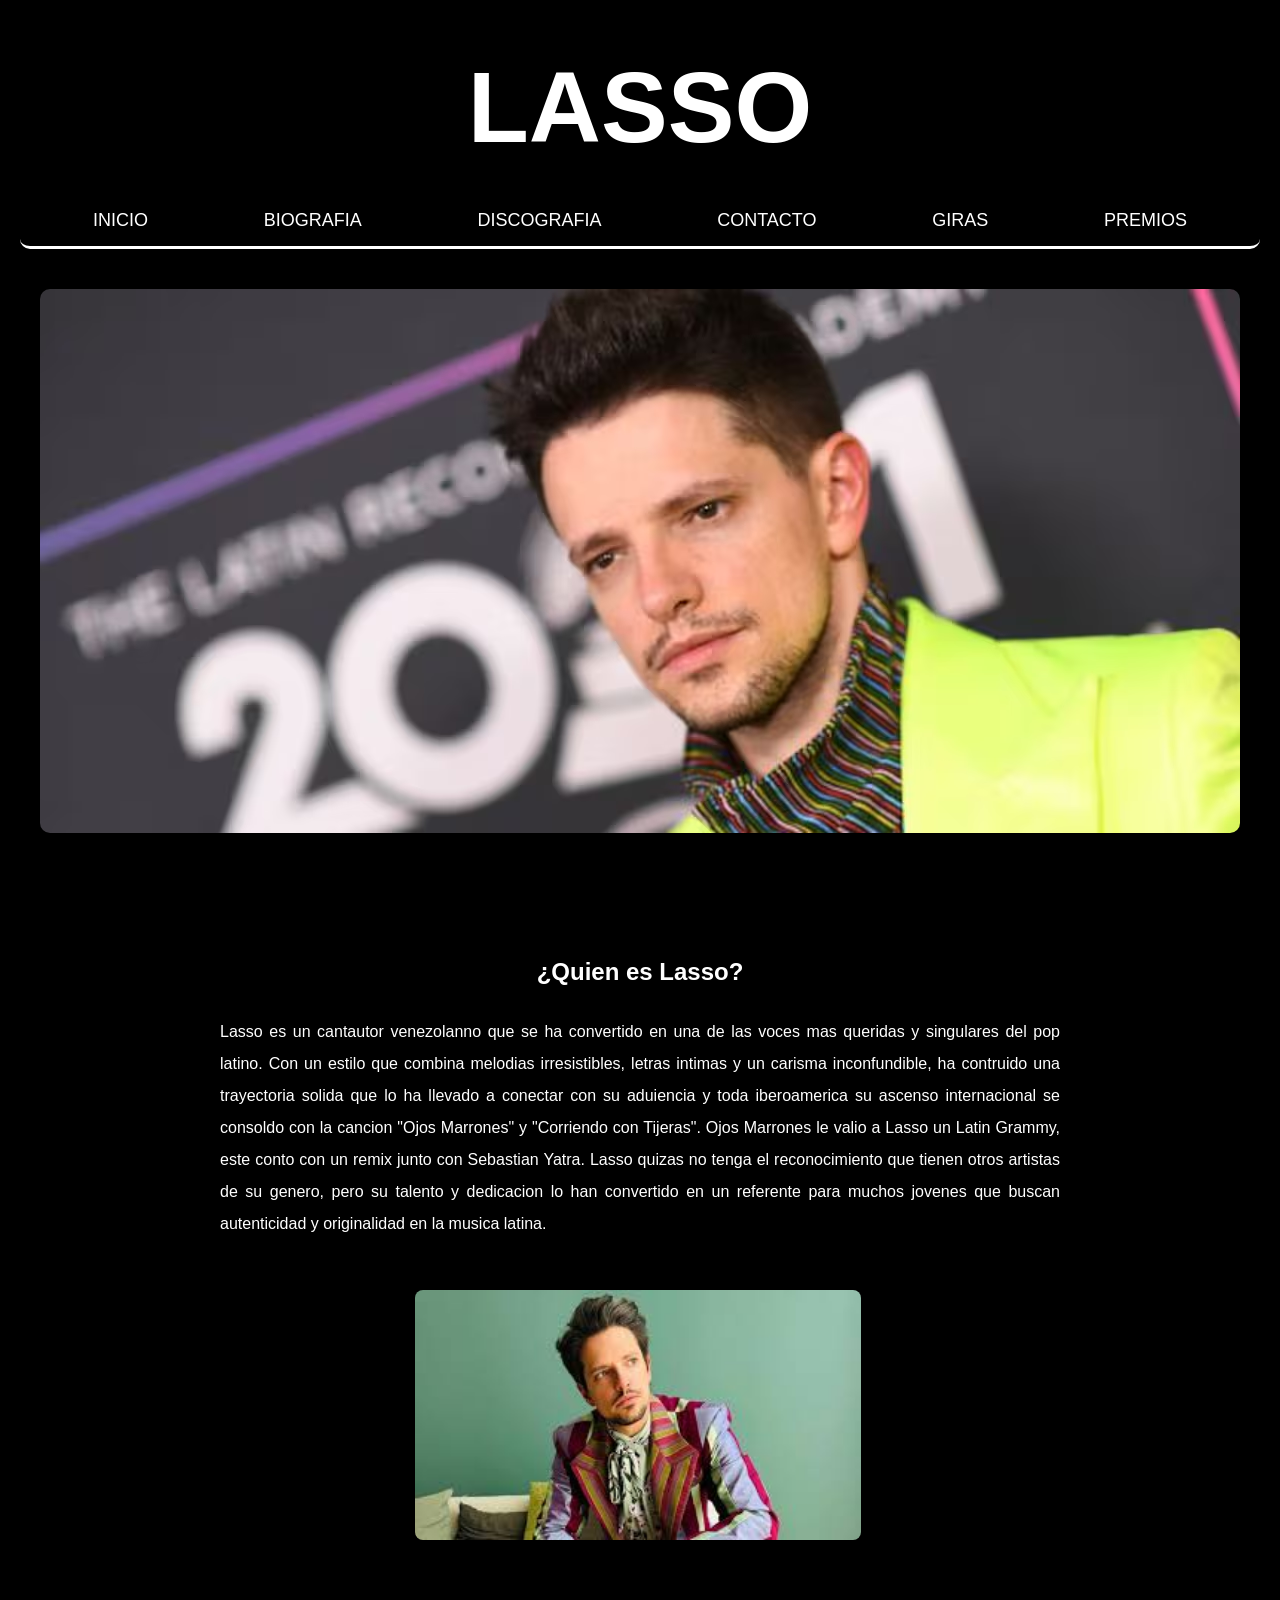
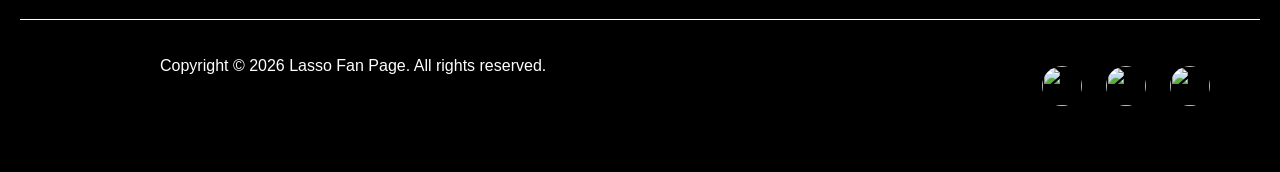
==== Index.html @ 793cf857 "Bibliografía y primer guardado oficial" ====
<!DOCTYPE html>
<html lang="en">
<head>
    <meta charset="UTF-8">
    <meta name="viewport" content="width=device-width, initial-scale=1.0">
    <link rel="stylesheet" href="css/style.css">
    <title>Lasso fan page</title>
</head>
<body>
    <header>
        <h1>LASSO</h1>
    </header>
    <nav>
        <div class="barra">
            <a class="nav-link" href="index.html">INICIO</a>
            <a class="nav-link" href="otraspaginas/biografia.html">BIOGRAFIA</a>
            <a class="nav-link" href="otraspaginas/discografia.html">DISCOGRAFIA</a>
            <a class="nav-link" href="otraspaginas/contacto.html">CONTACTO</a>
            <a class="nav-link" href="otraspaginas/giras.html">GIRAS</a>
            <a class="nav-link" href="otraspaginas/premios.html">PREMIOS</a>
        </div>
    </nav>

    <img class="imagenesdeinicio" src="img/lassoimg2.jpg" alt="">

    <section class="contexto">
        <h2 class="subtitulo">¿Quien es Lasso?</h2>
        <p class="parrafo">Lasso es un cantautor venezolanno que se ha convertido en una de las voces mas queridas y singulares del pop latino.
        Con un estilo que combina melodias irresistibles, letras intimas y un carisma inconfundible, ha contruido una trayectoria solida que lo ha llevado a conectar con su aduiencia y toda iberoamerica
        su ascenso internacional se consoldo con la cancion "Ojos Marrones" y "Corriendo con Tijeras". Ojos Marrones le valio a Lasso un Latin Grammy, este conto con un remix junto con Sebastian Yatra.
        Lasso quizas no tenga el reconocimiento que tienen otros artistas de su genero, pero su talento y dedicacion lo han convertido en un referente para muchos jovenes que buscan autenticidad y originalidad en la musica latina.</p>
    
        <section class="imagenescolage">
            <img class="imagenes" src="img/lassoimg1.jpg" alt="">
            <img class="imagenes" src="https://w2a-noticierovenevision-net.s3.amazonaws.com/public/media/images/lasso-4.jpg" alt="">
            <img class="imagenes" src="img/lassoimg3.jpg" alt="">
            <img class="imagenes" src="https://encrypted-tbn0.gstatic.com/images?q=tbn:ANd9GcQijRv-OrizvnVr5ItXP_B96JzOYGBf3-mFdA&s" alt="">
            <img class="imagenes" src="https://encrypted-tbn0.gstatic.com/images?q=tbn:ANd9GcT0rWXGEKEzBlY7wKbcuauyYgHuwR6L22W1QA&s" alt="">
            <img class="imagenes" src="https://encrypted-tbn0.gstatic.com/images?q=tbn:ANd9GcSpU9dHMucMgeIFPkU6m8JoFnwBnZ4uA3m6RQ&s" alt="">

        </section>
    </section>

    <footer>
        <p class="footer">Copyright © 2026 Lasso Fan Page. All rights reserved.</p>
        <div class="redes">
            <img src="https://play-lh.googleusercontent.com/Gqxk4T0uZsDwFp07DE-508hkyvcNmgFuRwPiwTEfF7D7OzGv1FdHDzEyMxNsSBZLOJlGpe3ULvVM2RgrRAlBqA" alt="">
            <img src="https://img.magnific.com/vector-premium/nuevo-logotipo-twitter-x-2023-descarga-vector-logotipo-twitter-x_691560-10806.jpg?semt=ais_hybrid&w=740&q=80" alt="">
            <img src="https://img.magnific.com/free-vector/instagram-logo_1199-122.jpg?semt=ais_hybrid&w=740&q=80" alt="">
        </div>
    </footer>

</body>
</html>
<!-- recordar usar el comando "git add ." para agregar los archivos al staging area antes de hacer un commit. -->
---- css/style.css ----
body{
    background-color: black;
    margin: 0;
    padding: 20px;
}

h1{
    text-align: center;
    color: white;
    font-family: 'castellar', sans-serif;
    margin: 30px 0;
    font-size: 100px
}

.imagenesdeinicio{
    display: block;
    border-radius: 10px;
    margin: 40px auto;
    max-width: 100%;
}

.nav-link{
    color: white;
    text-decoration: none;
    font-family: 'castellar', sans-serif;
    font-size: 18px;
}

nav{
    background-color: black;
    border-radius: 0 0 10px 10px;
    padding: 10px;
    margin-bottom: 20px;
    border-bottom: white 3px solid;
    position: sticky;
    top: 0px;
    z-index: 1000;
}

.barra{
    display: flex;
    flex-direction: row;
    justify-content: Space-around;
    height: 100%;
    margin: 5px;
}

.contexto{
    display: flex;
    flex-direction: column;
    align-items: center;
    color: white;
    font-family: 'Arial', sans-serif;
    margin: 75px 100px;
}

p{
    color: white;
    font-family: 'Arial', sans-serif;
    text-align: justify;
    line-height: 2.0;
    margin: 10px 100px 50px 100px;
}

.imagenescollage{
  display: flex;
  flex-direction: row;
  gap: 15px;
  justify-content: center;
  flex-wrap: wrap;
  padding: 20px;
  width: 100%;
  box-sizing: border-box;
}

footer{
    display: flex;
  justify-content: space-between;
  align-items: center;
  padding: 20px 40px;
  color: white;
  background-color: #000;
  border-top: 1px solid #fff;
}

.redes img{
    width: 40px;
    height: 40px;
    margin: 10px;
    border-radius: 50%;
}

.imagenes{
    flex-grow: 1;
    flex-basis: 300px;
    height: 250px;
    object-fit: cover;
    border-radius: 8px;
}

h2{
    color: white;
    font-family: 'castellar', sans-serif;
    text-align: center;
    margin: 50px 0 20px 0;
}
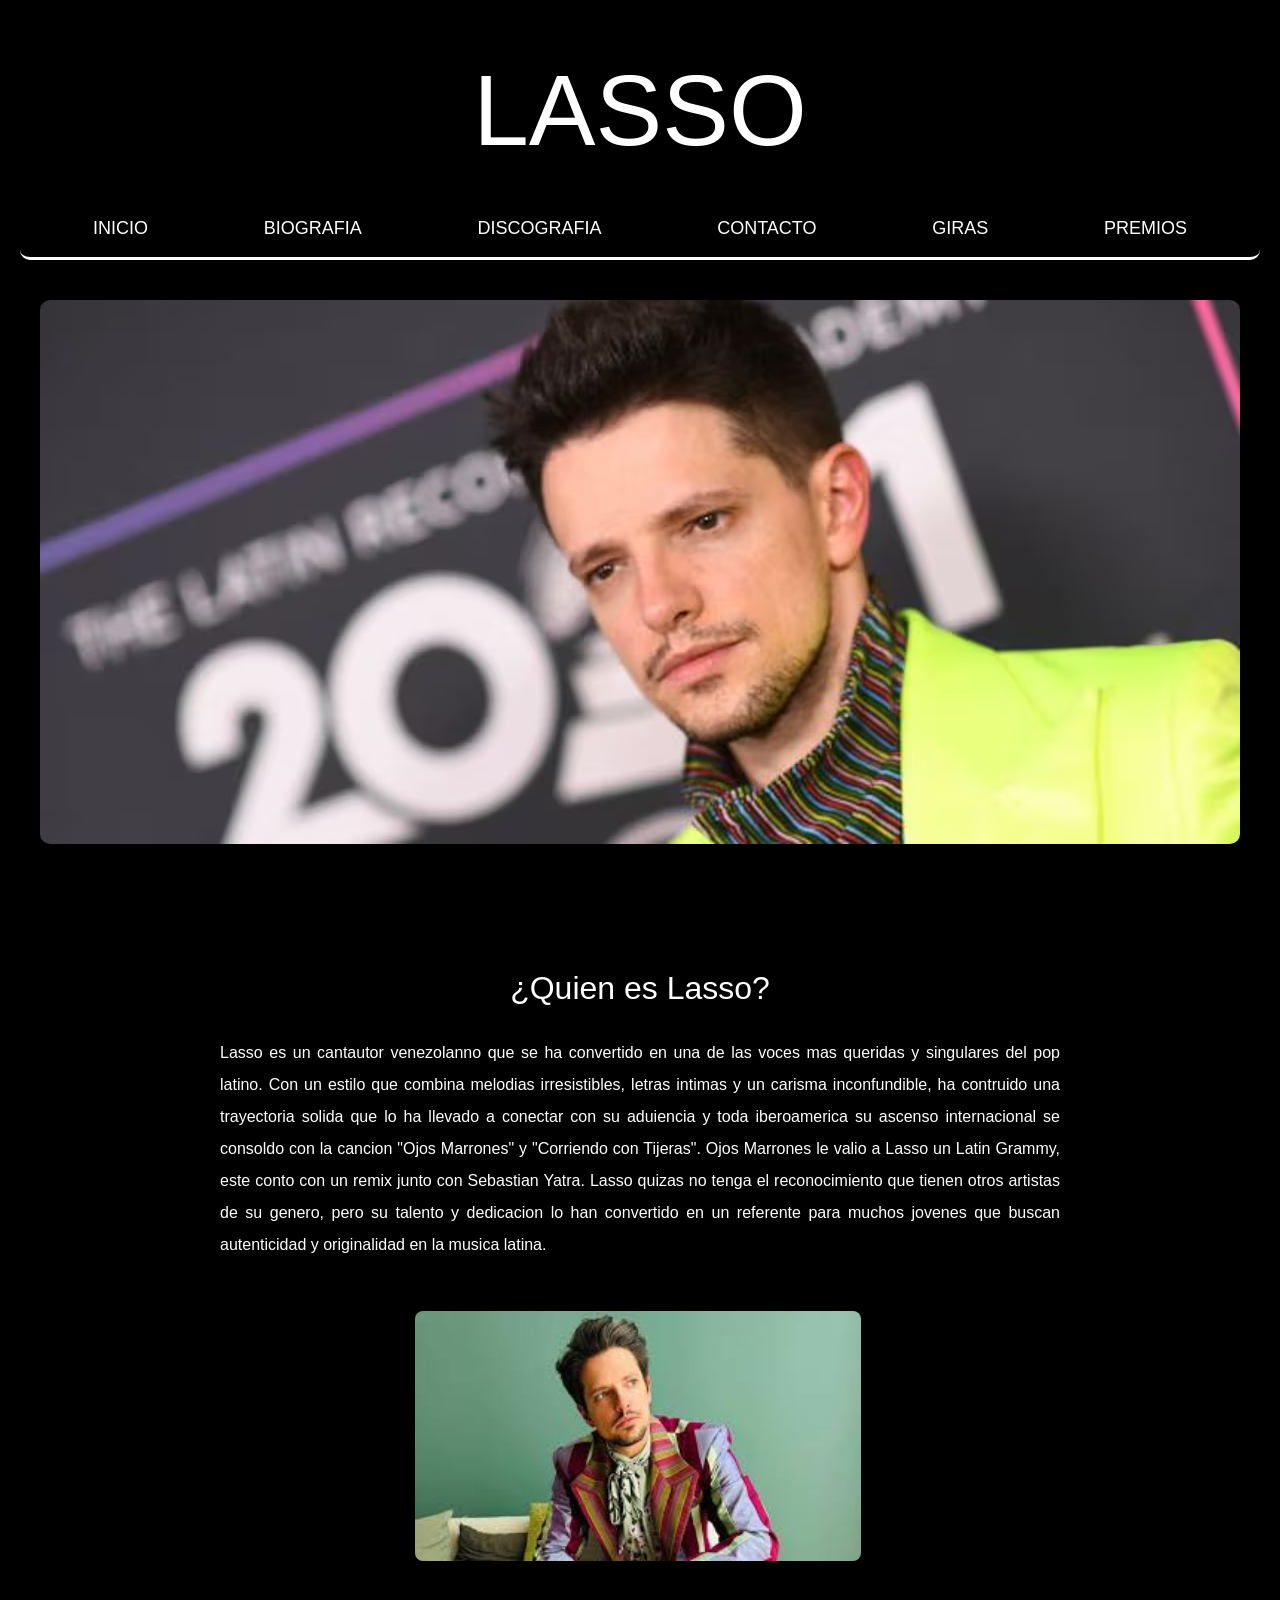
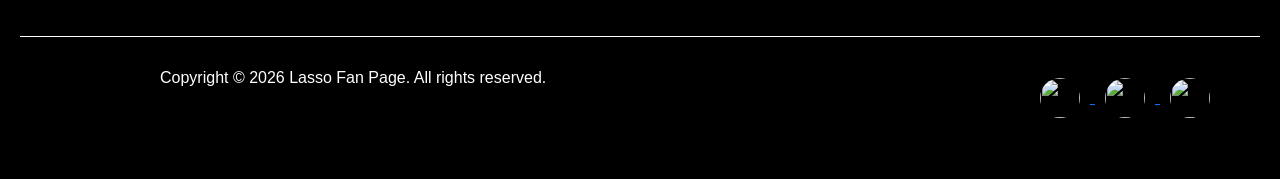
==== commit bc48b448: "Colocamos boostrap" ====
--- a/Index.html
+++ b/Index.html
@@ -3,6 +3,7 @@
 <head>
     <meta charset="UTF-8">
     <meta name="viewport" content="width=device-width, initial-scale=1.0">
+    <link href="https://cdn.jsdelivr.net/npm/bootstrap@5.3.8/dist/css/bootstrap.min.css" rel="stylesheet" integrity="sha384-sRIl4kxILFvY47J16cr9ZwB07vP4J8+LH7qKQnuqkuIAvNWLzeN8tE5YBujZqJLB" crossorigin="anonymous">
     <link rel="stylesheet" href="css/style.css">
     <title>Lasso fan page</title>
 </head>
@@ -42,14 +43,19 @@
     </section>
 
     <footer>
-        <p class="footer">Copyright © 2026 Lasso Fan Page. All rights reserved.</p>
+        <p>Copyright © 2026 Lasso Fan Page. All rights reserved.</p>
         <div class="redes">
+            <a href="https://wa.me/5491123456789" target="_blank">
             <img src="https://play-lh.googleusercontent.com/Gqxk4T0uZsDwFp07DE-508hkyvcNmgFuRwPiwTEfF7D7OzGv1FdHDzEyMxNsSBZLOJlGpe3ULvVM2RgrRAlBqA" alt="">
-            <img src="https://img.magnific.com/vector-premium/nuevo-logotipo-twitter-x-2023-descarga-vector-logotipo-twitter-x_691560-10806.jpg?semt=ais_hybrid&w=740&q=80" alt="">
-            <img src="https://img.magnific.com/free-vector/instagram-logo_1199-122.jpg?semt=ais_hybrid&w=740&q=80" alt="">
+            </a>
+             <a href="https://x.com/lassomusica" target="_blank">
+             <img src="https://img.magnific.com/vector-premium/nuevo-logotipo-twitter-x-2023-descarga-vector-logotipo-twitter-x_691560-10806.jpg?semt=ais_hybrid&w=740&q=80" alt="">
+             </a>
+             <a href="https://www.instagram.com/lassomusica/" target="_blank">
+             <img src="https://img.magnific.com/free-vector/instagram-logo_1199-122.jpg?semt=ais_hybrid&w=740&q=80" alt="">
+             </a>
         </div>
     </footer>
-
 </body>
 </html>
 <!-- recordar usar el comando "git add ." para agregar los archivos al staging area antes de hacer un commit. -->
--- a/css/style.css
+++ b/css/style.css
@@ -77,7 +77,7 @@
     display: flex;
   justify-content: space-between;
   align-items: center;
-  padding: 20px 40px;
+  padding: 15px 40px;
   color: white;
   background-color: #000;
   border-top: 1px solid #fff;
@@ -103,4 +103,26 @@
     font-family: 'castellar', sans-serif;
     text-align: center;
     margin: 50px 0 20px 0;
+}
+
+.contacto {
+  display: flex;
+  flex-direction: column;
+  justify-content:left;
+  flex-wrap: wrap;
+  gap: 15px;
+}
+
+.contacto-info{
+    display: flex;
+    flex-direction: row;
+    align-items: center;
+    gap: 5px;
+}
+
+.contacto img{
+    height: 150px;
+    width: 200px;
+    object-fit: cover;
+    border-radius: 20px;
 }
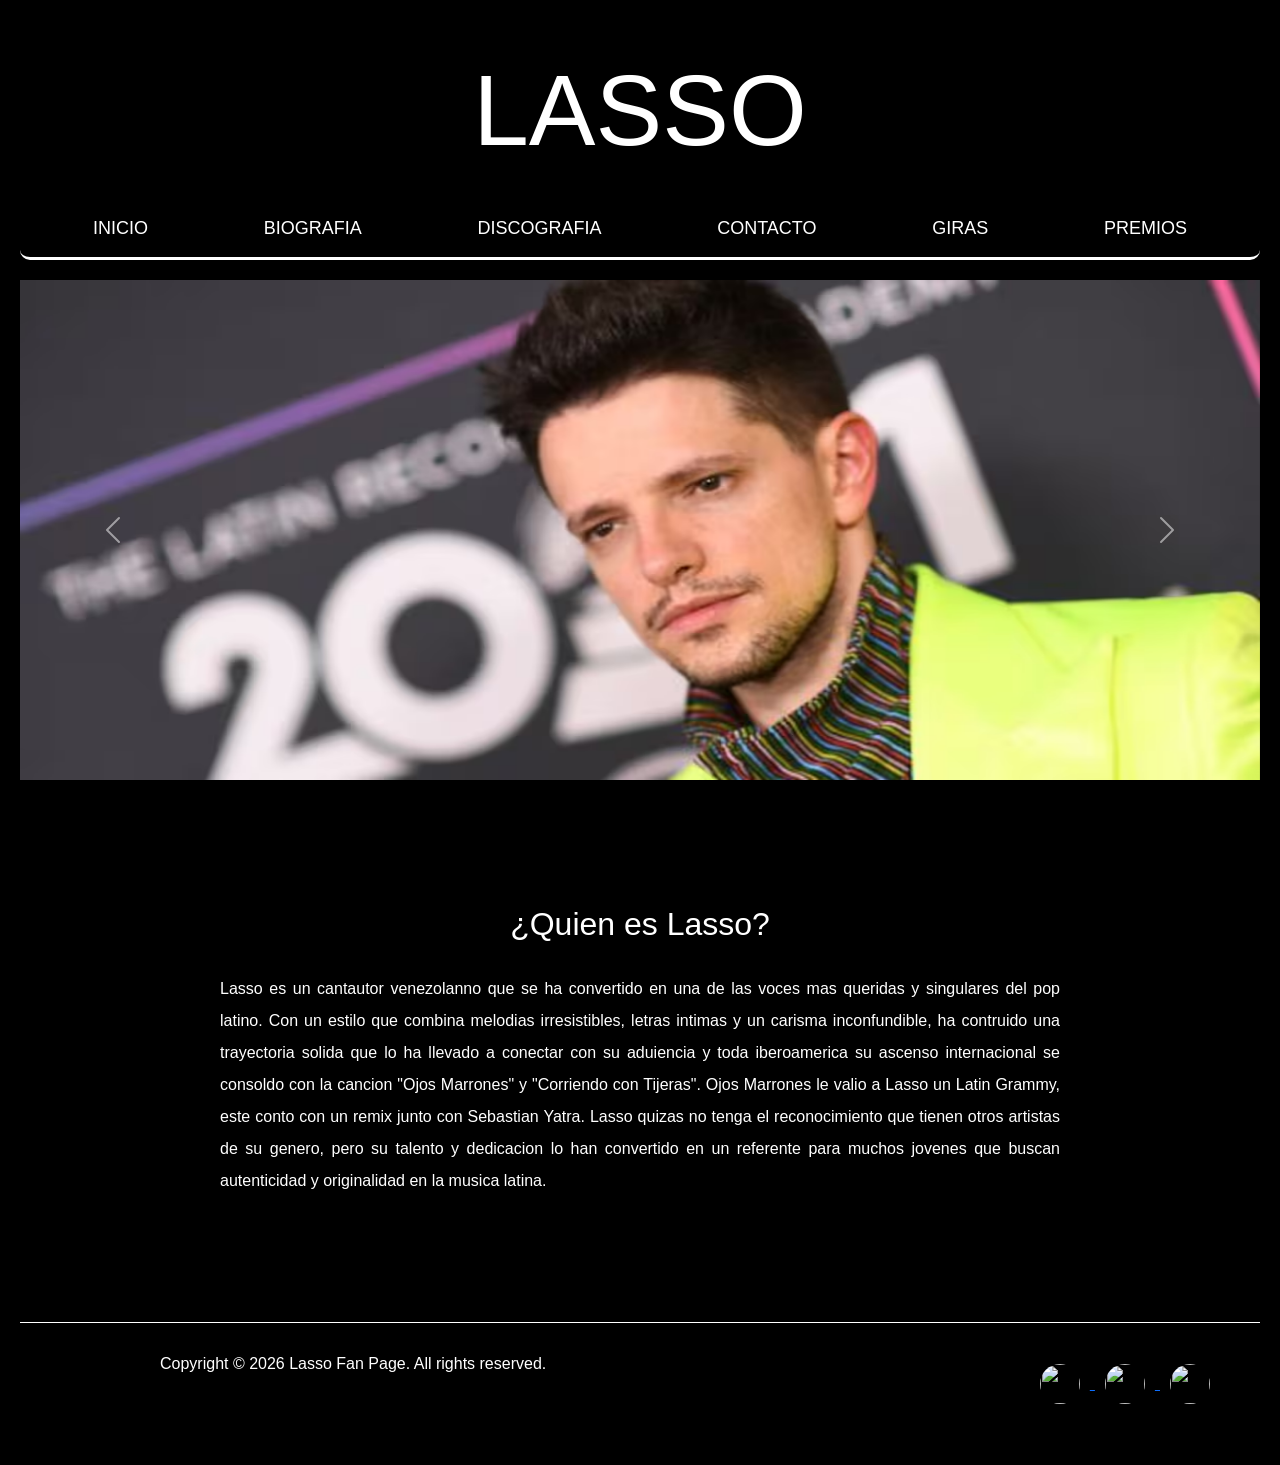
==== commit 69883ab2: "Queda embellecer" ====
--- a/Index.html
+++ b/Index.html
@@ -22,7 +22,29 @@
         </div>
     </nav>
 
-    <img class="imagenesdeinicio" src="img/lassoimg2.jpg" alt="">
+    <div id="carouselExample" class="carousel slide">
+        <div class="carousel-inner">
+            <div class="carousel-item active">
+                <img src="img/lassoimg2.jpg" class="d-block w-100" alt="...">
+            </div>
+            <div class="carousel-item">
+                <img src="https://akamai.sscdn.co/tb/letras-blog/wp-content/uploads/2024/11/9b4cdf7-lasso-edited.jpg" class="d-block w-100" alt="...">
+            </div>
+            <div class="carousel-item">
+                <img src="https://los40.com/resizer/v2/P5FL62BKK5HMBEDXEQUSNFI7VY.jpg?auth=c289ae34b45474b16a327e85e1d7855d330c2dce9430e865c1d164fcfdfad56e&quality=70&width=1200&height=544&focal=4582,1538" class="d-block w-100" alt="...">
+            </div>
+            <div class="carousel-item">
+                <img src="https://w2a-noticierovenevision-net.s3.amazonaws.com/public/media/images/lasso-4.jpg" class="d-block w-100" alt="...">
+        </div>
+        <button class="carousel-control-prev" type="button" data-bs-target="#carouselExample" data-bs-slide="prev">
+            <span class="carousel-control-prev-icon" aria-hidden="true"></span>
+            <span class="visually-hidden">Anterior</span>
+        </button>
+        <button class="carousel-control-next" type="button" data-bs-target="#carouselExample" data-bs-slide="next">
+            <span class="carousel-control-next-icon" aria-hidden="true"></span>
+            <span class="visually-hidden">Siguiente</span>
+        </button>
+    </div>
 
     <section class="contexto">
         <h2 class="subtitulo">¿Quien es Lasso?</h2>
@@ -30,16 +52,6 @@
         Con un estilo que combina melodias irresistibles, letras intimas y un carisma inconfundible, ha contruido una trayectoria solida que lo ha llevado a conectar con su aduiencia y toda iberoamerica
         su ascenso internacional se consoldo con la cancion "Ojos Marrones" y "Corriendo con Tijeras". Ojos Marrones le valio a Lasso un Latin Grammy, este conto con un remix junto con Sebastian Yatra.
         Lasso quizas no tenga el reconocimiento que tienen otros artistas de su genero, pero su talento y dedicacion lo han convertido en un referente para muchos jovenes que buscan autenticidad y originalidad en la musica latina.</p>
-    
-        <section class="imagenescolage">
-            <img class="imagenes" src="img/lassoimg1.jpg" alt="">
-            <img class="imagenes" src="https://w2a-noticierovenevision-net.s3.amazonaws.com/public/media/images/lasso-4.jpg" alt="">
-            <img class="imagenes" src="img/lassoimg3.jpg" alt="">
-            <img class="imagenes" src="https://encrypted-tbn0.gstatic.com/images?q=tbn:ANd9GcQijRv-OrizvnVr5ItXP_B96JzOYGBf3-mFdA&s" alt="">
-            <img class="imagenes" src="https://encrypted-tbn0.gstatic.com/images?q=tbn:ANd9GcT0rWXGEKEzBlY7wKbcuauyYgHuwR6L22W1QA&s" alt="">
-            <img class="imagenes" src="https://encrypted-tbn0.gstatic.com/images?q=tbn:ANd9GcSpU9dHMucMgeIFPkU6m8JoFnwBnZ4uA3m6RQ&s" alt="">
-
-        </section>
     </section>
 
     <footer>
@@ -56,6 +68,7 @@
              </a>
         </div>
     </footer>
+    <script src="https://cdn.jsdelivr.net/npm/bootstrap@5.3.8/dist/js/bootstrap.bundle.min.js" integrity="sha384-FKyoEForCGlyvwx9Hj09JcYn3nv7wiPVlz7YYwJrWVcXK/BmnVDxM+D2scQbITxI" crossorigin="anonymous"></script>
 </body>
 </html>
 <!-- recordar usar el comando "git add ." para agregar los archivos al staging area antes de hacer un commit. -->
--- a/css/style.css
+++ b/css/style.css
@@ -125,4 +125,52 @@
     width: 200px;
     object-fit: cover;
     border-radius: 20px;
+}
+
+.albunes {
+  display: flex;
+  flex-direction: row;
+  justify-content: center;
+  flex-wrap: wrap;
+  gap: 20px;
+  padding: 20px;
+  align-items: flex-start;
+}
+
+.card-body {
+  background-color: #2CA8DE !important;
+  color: white !important;
+}
+
+.carousel-inner .carousel-item img {
+  width: 100%;
+  height: 500px;
+}
+
+.algodon{
+    display: flex;
+    flex-direction: row;
+    align-items: center;
+    margin: 25px 10px;
+}
+
+.qsps{
+    display: flex;
+    flex-direction: row;
+    align-items: center;
+    margin: 25px 10px;
+}
+
+.malcriado{
+    display: flex;
+    flex-direction: row;
+    align-items: center;
+    margin: 25px 10px;
+}
+
+.girasimg{
+    width: 320px;
+    height: 300px;
+    border-radius: 10px;
+    margin: 20px 0;
 }
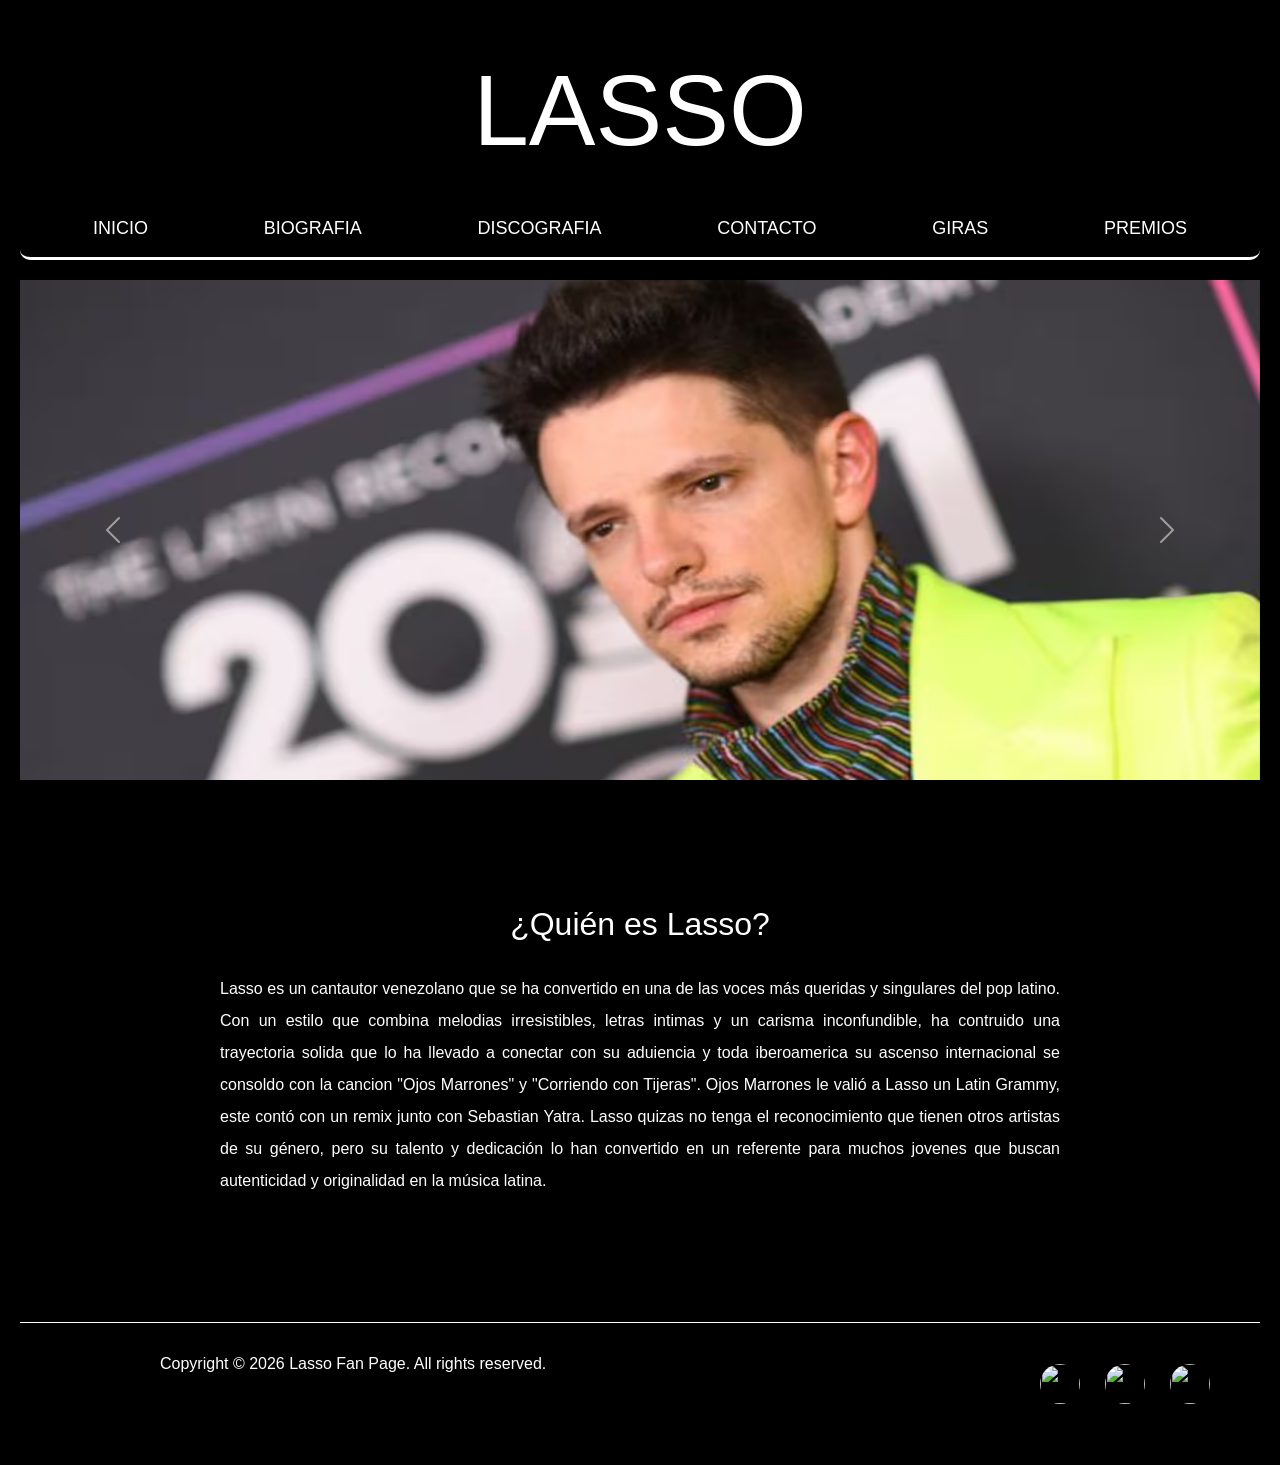
==== commit 9587856b: "comenzamos con sass" ====
--- a/Index.html
+++ b/Index.html
@@ -47,11 +47,12 @@
     </div>
 
     <section class="contexto">
-        <h2 class="subtitulo">¿Quien es Lasso?</h2>
-        <p class="parrafo">Lasso es un cantautor venezolanno que se ha convertido en una de las voces mas queridas y singulares del pop latino.
+        <h2 class="subtitulo">¿Quién es Lasso?</h2>
+        <p class="parrafo">Lasso es un cantautor venezolano que se ha convertido en una de las voces más queridas y singulares del pop latino.
         Con un estilo que combina melodias irresistibles, letras intimas y un carisma inconfundible, ha contruido una trayectoria solida que lo ha llevado a conectar con su aduiencia y toda iberoamerica
-        su ascenso internacional se consoldo con la cancion "Ojos Marrones" y "Corriendo con Tijeras". Ojos Marrones le valio a Lasso un Latin Grammy, este conto con un remix junto con Sebastian Yatra.
-        Lasso quizas no tenga el reconocimiento que tienen otros artistas de su genero, pero su talento y dedicacion lo han convertido en un referente para muchos jovenes que buscan autenticidad y originalidad en la musica latina.</p>
+        su ascenso internacional se consoldo con la cancion "Ojos Marrones" y "Corriendo con Tijeras". Ojos Marrones le valió a Lasso un Latin Grammy, este contó con un remix junto con Sebastian Yatra.
+        Lasso quizas no tenga el reconocimiento que tienen otros artistas de su género, pero su talento y dedicación lo han convertido en un referente para muchos jovenes que buscan autenticidad y originalidad 
+        en la música latina.</p>
     </section>
 
     <footer>
--- a/css/style.css
+++ b/css/style.css
@@ -83,6 +83,10 @@
   border-top: 1px solid #fff;
 }
 
+.redes a {
+  text-decoration: none !important;
+}
+
 .redes img{
     width: 40px;
     height: 40px;
@@ -137,7 +141,7 @@
   align-items: flex-start;
 }
 
-.card-body {
+.card-body{
   background-color: #2CA8DE !important;
   color: white !important;
 }
@@ -159,6 +163,21 @@
     flex-direction: row;
     align-items: center;
     margin: 25px 10px;
+    gap: 5px;
+    padding: 10px;
+}
+
+.qsps img{
+    border-radius: 10px;
+    order: 1;
+    flex-shrink: 0;
+}
+
+.qsps p{
+    font-size: 16px;
+    order: 2;
+    line-height: 1.8;
+    text-align: justify;
 }
 
 .malcriado{
@@ -169,8 +188,54 @@
 }
 
 .girasimg{
-    width: 320px;
+    width: 220px;
     height: 300px;
+    border-radius: 10px;
+    margin: 20px 0;
+}
+
+.pepsi{
+    display: flex;
+    flex-direction: column;
+    align-items: center;
+    margin: 21px 10px;
+}
+
+.pepsi p{
+    font-size: 16px;
+    line-height: 1.8;
+    text-align: justify;
+    max-width: 400px;
+    margin-top: 0;
+    margin-bottom: 12px;
+}
+
+.pepsi img{
+    width: 50%;
+    height: auto;
+    border-radius: 10px;
+    margin: 20px 0;
+}
+
+.grammy{
+    display: flex;
+    flex-direction: column;
+    align-items: center;
+    margin: 21px 10px;
+}
+
+.grammy p{
+    font-size: 16px;
+    line-height: 1.8;
+    text-align: justify;
+    max-width: 400px;
+    margin-top: 0;
+    margin-bottom: 12px;
+}
+
+.grammy img{
+    width: 50%;
+    height: auto;
     border-radius: 10px;
     margin: 20px 0;
 }
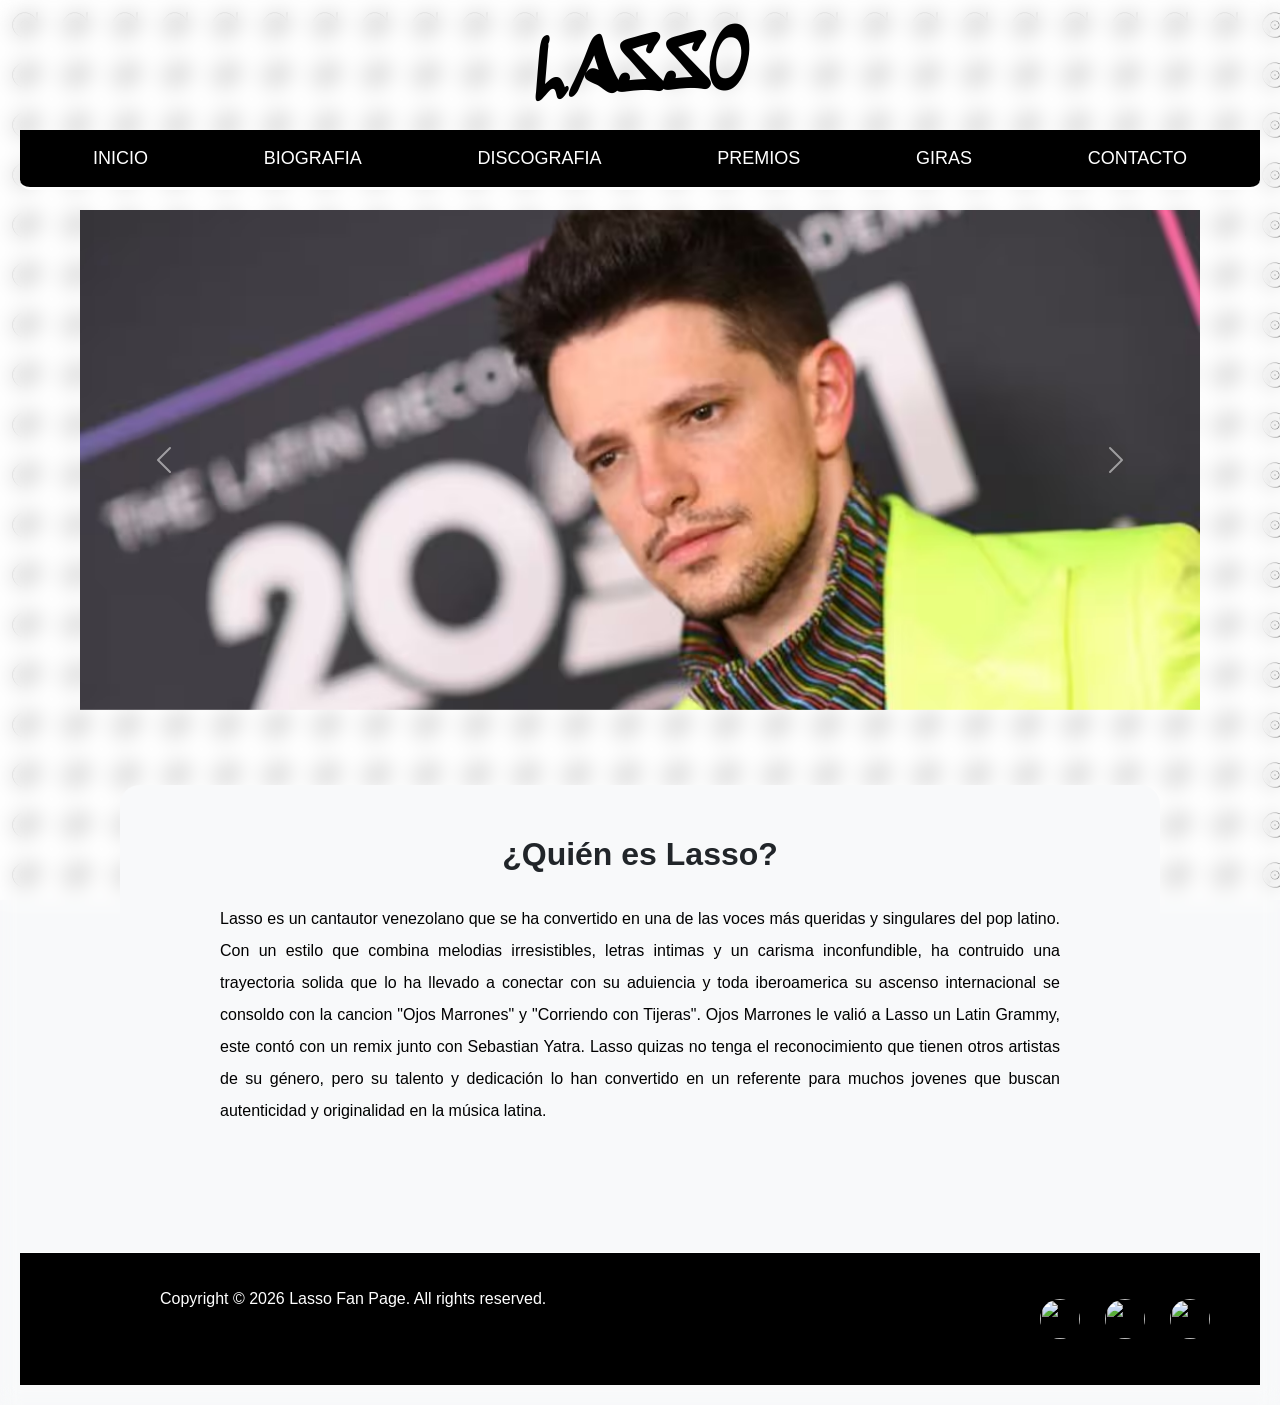
==== commit 68876096: "solo falta responsive" ====
--- a/Index.html
+++ b/Index.html
@@ -3,8 +3,14 @@
 <head>
     <meta charset="UTF-8">
     <meta name="viewport" content="width=device-width, initial-scale=1.0">
+    
+    <link rel="preconnect" href="https://fonts.googleapis.com">
+    <link rel="preconnect" href="https://fonts.gstatic.com" crossorigin>
+    <link href="https://fonts.googleapis.com/css2?family=Sedgwick+Ave+Display&display=swap" rel="stylesheet">
+    
     <link href="https://cdn.jsdelivr.net/npm/bootstrap@5.3.8/dist/css/bootstrap.min.css" rel="stylesheet" integrity="sha384-sRIl4kxILFvY47J16cr9ZwB07vP4J8+LH7qKQnuqkuIAvNWLzeN8tE5YBujZqJLB" crossorigin="anonymous">
-    <link rel="stylesheet" href="css/style.css">
+    
+    <link rel="stylesheet" href="./css/style.css">
     <title>Lasso fan page</title>
 </head>
 <body>
@@ -13,12 +19,12 @@
     </header>
     <nav>
         <div class="barra">
-            <a class="nav-link" href="index.html">INICIO</a>
-            <a class="nav-link" href="otraspaginas/biografia.html">BIOGRAFIA</a>
-            <a class="nav-link" href="otraspaginas/discografia.html">DISCOGRAFIA</a>
-            <a class="nav-link" href="otraspaginas/contacto.html">CONTACTO</a>
-            <a class="nav-link" href="otraspaginas/giras.html">GIRAS</a>
-            <a class="nav-link" href="otraspaginas/premios.html">PREMIOS</a>
+            <a class="nav-link" href="../index.html">INICIO</a>
+            <a class="nav-link" href="biografia.html">BIOGRAFIA</a>
+            <a class="nav-link" href="discografia.html">DISCOGRAFIA</a>
+            <a class="nav-link" href="premios.html">PREMIOS</a>
+            <a class="nav-link" href="giras.html">GIRAS</a>
+            <a class="nav-link" href="contacto.html">CONTACTO</a>
         </div>
     </nav>
 
--- a/css/style.css
+++ b/css/style.css
@@ -1,137 +1,170 @@
-body{
-    background-color: black;
-    margin: 0;
-    padding: 20px;
-}
-
-h1{
-    text-align: center;
-    color: white;
-    font-family: 'castellar', sans-serif;
-    margin: 30px 0;
-    font-size: 100px
-}
-
-.imagenesdeinicio{
-    display: block;
-    border-radius: 10px;
-    margin: 40px auto;
-    max-width: 100%;
-}
-
-.nav-link{
-    color: white;
-    text-decoration: none;
-    font-family: 'castellar', sans-serif;
-    font-size: 18px;
-}
-
-nav{
-    background-color: black;
-    border-radius: 0 0 10px 10px;
-    padding: 10px;
-    margin-bottom: 20px;
-    border-bottom: white 3px solid;
-    position: sticky;
-    top: 0px;
-    z-index: 1000;
-}
-
-.barra{
-    display: flex;
-    flex-direction: row;
-    justify-content: Space-around;
-    height: 100%;
-    margin: 5px;
-}
-
-.contexto{
-    display: flex;
-    flex-direction: column;
-    align-items: center;
-    color: white;
-    font-family: 'Arial', sans-serif;
-    margin: 75px 100px;
-}
-
-p{
-    color: white;
-    font-family: 'Arial', sans-serif;
-    text-align: justify;
-    line-height: 2.0;
-    margin: 10px 100px 50px 100px;
-}
-
-.imagenescollage{
-  display: flex;
-  flex-direction: row;
-  gap: 15px;
-  justify-content: center;
-  flex-wrap: wrap;
+body {
+  background-color: black;
+  margin: 0;
   padding: 20px;
+}
+body footer {
+  margin-top: auto;
   width: 100%;
-  box-sizing: border-box;
-}
-
-footer{
-    display: flex;
+  display: flex;
   justify-content: space-between;
   align-items: center;
-  padding: 15px 40px;
+  padding: 20px 40px;
   color: white;
   background-color: #000;
   border-top: 1px solid #fff;
 }
-
-.redes a {
+body footer p {
+  color: white;
+  font-family: "Arial", sans-serif;
+  text-align: justify;
+  line-height: 2;
+  margin: 10px 100px 50px 100px;
+}
+body footer .redes a {
   text-decoration: none !important;
 }
-
-.redes img{
-    width: 40px;
-    height: 40px;
-    margin: 10px;
-    border-radius: 50%;
-}
-
-.imagenes{
-    flex-grow: 1;
-    flex-basis: 300px;
-    height: 250px;
-    object-fit: cover;
-    border-radius: 8px;
-}
-
-h2{
-    color: white;
-    font-family: 'castellar', sans-serif;
-    text-align: center;
-    margin: 50px 0 20px 0;
-}
-
-.contacto {
+body footer .redes img {
+  width: 40px;
+  height: 40px;
+  margin: 10px;
+  border-radius: 50%;
+}
+
+body {
+  backdrop-filter: blur(10px);
+}
+body header {
+  text-align: center;
+  padding: 3px 0;
+  width: 100%;
+}
+body header h1 {
+  font-family: "Sedgwick Ave Display", cursive;
+  font-size: 5rem;
+  font-style: normal;
+  color: black;
+  text-transform: uppercase;
+  letter-spacing: -4px;
+  transform: rotate(-3deg);
+}
+body nav {
+  background-color: black;
+  border-radius: 0 0 10px 10px;
+  padding: 10px;
+  margin-bottom: 20px;
+  border-bottom: white 3px solid;
+  position: sticky;
+  top: 0px;
+  z-index: 1000;
+}
+body nav .barra {
+  display: flex;
+  flex-direction: row;
+  justify-content: Space-around;
+  height: 100%;
+  margin: 5px;
+}
+body nav .barra .nav-link {
+  color: white;
+  text-decoration: none;
+  font-family: "castellar", sans-serif;
+  font-size: 18px;
+}
+
+body {
+  margin: 0;
+  padding: 20px;
+  background-color: #f8f9fa;
+  background-image: url("../img/063ebd2c1d20a2884068335830959a2b.jpg");
+  background-repeat: repeat;
+  background-size: 50px;
+  background-attachment: fixed;
+  margin: 0;
+  padding: 20px;
+}
+body div .carousel-inner {
+  max-width: 70rem;
+  margin: 0 auto;
+}
+body div .carousel-inner .carousel-item img {
+  width: 100%;
+  height: 500px;
+  object-fit: cover;
+}
+body .contexto {
   display: flex;
   flex-direction: column;
-  justify-content:left;
-  flex-wrap: wrap;
-  gap: 15px;
-}
-
-.contacto-info{
-    display: flex;
-    flex-direction: row;
-    align-items: center;
-    gap: 5px;
-}
-
-.contacto img{
-    height: 150px;
-    width: 200px;
-    object-fit: cover;
-    border-radius: 20px;
-}
-
-.albunes {
+  align-items: center;
+  font-family: "Arial", sans-serif;
+  margin: 75px 100px;
+  background-color: #f8f9fa;
+  border-radius: 20px;
+}
+body .contexto h2 {
+  font-family: "castellar", sans-serif;
+  text-align: center;
+  margin: 50px 0 20px 0;
+  font-weight: bold;
+}
+body .contexto p {
+  font-family: "Arial", sans-serif;
+  text-align: justify;
+  line-height: 2;
+  margin: 10px 100px 50px 100px;
+}
+
+body {
+  min-height: 100vh;
+  display: flex;
+  flex-direction: column;
+  margin: 0;
+}
+body .bibliografia {
+  color: black;
+  background-color: #f8f9fa;
+  border-radius: 50px;
+}
+body .bibliografia .subtitulo {
+  text-align: center;
+  font-family: "Playwrite AU VIC Guides", cursive;
+  font-weight: 400;
+  font-style: normal;
+  clear: both;
+  padding-top: 40px;
+}
+body .bibliografia .textoconfoto {
+  padding: 0 100px;
+  display: flex;
+  flex-direction: row;
+  align-items: flex-start;
+  gap: 40px;
+  display: flow-root;
+}
+body .bibliografia .textoconfoto .texto {
+  flex: 1;
+  font-family: "Arial", sans-serif;
+  text-align: justify;
+  line-height: 2;
+  margin: 0;
+}
+body .bibliografia .textoconfoto img {
+  margin-left: 30px;
+  margin-bottom: 15px;
+  float: right;
+  flex-shrink: 0;
+  height: auto;
+  width: 300px;
+  border-radius: 15px;
+}
+body .bibliografia p {
+  font-family: "Arial", sans-serif;
+  text-align: justify;
+  line-height: 2;
+  margin: 10px 100px 50px 100px;
+}
+
+body .albunes {
   display: flex;
   flex-direction: row;
   justify-content: center;
@@ -140,102 +173,282 @@
   padding: 20px;
   align-items: flex-start;
 }
-
-.card-body{
-  background-color: #2CA8DE !important;
+body .albunes div .card-body {
+  background-color: #218DA6;
   color: white !important;
 }
 
-.carousel-inner .carousel-item img {
-  width: 100%;
-  height: 500px;
-}
-
-.algodon{
-    display: flex;
-    flex-direction: row;
-    align-items: center;
-    margin: 25px 10px;
-}
-
-.qsps{
-    display: flex;
-    flex-direction: row;
-    align-items: center;
-    margin: 25px 10px;
-    gap: 5px;
-    padding: 10px;
-}
-
-.qsps img{
-    border-radius: 10px;
-    order: 1;
-    flex-shrink: 0;
-}
-
-.qsps p{
-    font-size: 16px;
-    order: 2;
-    line-height: 1.8;
-    text-align: justify;
-}
-
-.malcriado{
-    display: flex;
-    flex-direction: row;
-    align-items: center;
-    margin: 25px 10px;
-}
-
-.girasimg{
-    width: 220px;
-    height: 300px;
-    border-radius: 10px;
-    margin: 20px 0;
-}
-
-.pepsi{
-    display: flex;
-    flex-direction: column;
-    align-items: center;
-    margin: 21px 10px;
-}
-
-.pepsi p{
-    font-size: 16px;
-    line-height: 1.8;
-    text-align: justify;
-    max-width: 400px;
-    margin-top: 0;
-    margin-bottom: 12px;
-}
-
-.pepsi img{
-    width: 50%;
-    height: auto;
-    border-radius: 10px;
-    margin: 20px 0;
-}
-
-.grammy{
-    display: flex;
-    flex-direction: column;
-    align-items: center;
-    margin: 21px 10px;
-}
-
-.grammy p{
-    font-size: 16px;
-    line-height: 1.8;
-    text-align: justify;
-    max-width: 400px;
-    margin-top: 0;
-    margin-bottom: 12px;
-}
-
-.grammy img{
-    width: 50%;
-    height: auto;
-    border-radius: 10px;
-    margin: 20px 0;
-}+body .titulodep {
+  color: black;
+  background-color: #f8f9fa;
+  border-radius: 20px;
+  margin-right: 1px;
+  font-family: "castellar", sans-serif;
+  text-align: center;
+}
+body .giras .backwt {
+  backdrop-filter: blur(8px);
+  border-radius: 30px;
+}
+body .giras .backwt .awt {
+  color: aqua;
+  margin-top: 20px;
+}
+body .giras .backwt .algodon {
+  display: flex;
+  flex-direction: row;
+  align-items: center;
+  margin: 25px 10px;
+}
+body .giras .backwt .algodon .girasimg {
+  width: 220px;
+  height: 300px;
+  border-radius: 10px;
+  margin: 20px 0;
+}
+body .giras .backwt .qspswt {
+  color: #FF62BB;
+  text-align: right;
+  margin-right: 50px;
+}
+body .giras .backwt .qsps {
+  display: flex;
+  flex-direction: row;
+  align-items: center;
+  margin: 25px 10px;
+  gap: 5px;
+  padding: 10px;
+}
+body .giras .backwt .qsps .girasimg {
+  width: 220px;
+  height: 300px;
+  border-radius: 10px;
+  margin: 20px 0;
+}
+body .giras .backwt .qsps img {
+  border-radius: 10px;
+  order: 1;
+  flex-shrink: 0;
+}
+body .giras .backwt .qsps p {
+  font-size: 16px;
+  order: 2;
+  line-height: 1.8;
+  text-align: justify;
+}
+body .giras .backwt .mwt {
+  color: brown;
+}
+body .giras .backwt .malcriado {
+  display: flex;
+  flex-direction: row;
+  align-items: center;
+  margin: 25px 10px;
+}
+body .giras .backwt .malcriado .girasimg {
+  width: 220px;
+  height: 300px;
+  border-radius: 10px;
+  margin: 20px 0;
+}
+
+body .contacto {
+  display: flex;
+  flex-direction: column;
+  justify-content: center;
+  align-items: center;
+  flex-wrap: wrap;
+  gap: 15px;
+}
+body .contacto .youtube {
+  display: flex;
+  flex-direction: row;
+  align-items: center;
+  gap: 5px;
+  padding: 15px;
+  border-radius: 20px;
+  margin-bottom: 20px;
+  background-color: #9B0F06;
+  width: 50%;
+  max-width: 750px;
+  height: 100%;
+}
+body .contacto .youtube img {
+  height: 150px;
+  width: 200px;
+  object-fit: cover;
+  border-radius: 20px;
+}
+body .contacto .youtube a {
+  color: #000000;
+  text-decoration: none;
+  font-family: "Arial", sans-serif;
+  font-weight: bold;
+}
+body .contacto .whatsapp {
+  display: flex;
+  flex-direction: row;
+  align-items: center;
+  gap: 5px;
+  padding: 15px;
+  border-radius: 20px;
+  margin-bottom: 20px;
+  background-color: #25D366;
+  width: 50%;
+  max-width: 750px;
+  height: 100%;
+}
+body .contacto .whatsapp img {
+  height: 150px;
+  width: 200px;
+  object-fit: cover;
+  border-radius: 20px;
+}
+body .contacto .whatsapp a {
+  color: #000000;
+  text-decoration: none;
+  font-family: "Arial", sans-serif;
+  font-weight: bold;
+}
+body .contacto .x {
+  display: flex;
+  flex-direction: row;
+  align-items: center;
+  gap: 5px;
+  padding: 15px;
+  border-radius: 20px;
+  margin-bottom: 20px;
+  background-color: #000000;
+  width: 50%;
+  max-width: 750px;
+  height: 100%;
+}
+body .contacto .x img {
+  height: 150px;
+  width: 200px;
+  object-fit: cover;
+  border-radius: 20px;
+}
+body .contacto .x a {
+  color: #ffffff;
+  text-decoration: none;
+  font-family: "Arial", sans-serif;
+  font-weight: bold;
+}
+body .contacto .instagram {
+  display: flex;
+  flex-direction: row;
+  align-items: center;
+  gap: 5px;
+  padding: 15px;
+  border-radius: 20px;
+  margin-bottom: 20px;
+  background-color: #7C39BF;
+  width: 50%;
+  max-width: 750px;
+  height: 100%;
+}
+body .contacto .instagram img {
+  height: 150px;
+  width: 200px;
+  object-fit: cover;
+  border-radius: 20px;
+}
+body .contacto .instagram a {
+  color: black;
+  text-decoration: none;
+  font-family: "Arial", sans-serif;
+  font-weight: bold;
+}
+body .contacto .spotify {
+  display: flex;
+  flex-direction: row;
+  align-items: center;
+  gap: 5px;
+  padding: 15px;
+  border-radius: 20px;
+  margin-bottom: 20px;
+  background-color: #0D0A0A;
+  width: 50%;
+  max-width: 750px;
+  height: 100%;
+}
+body .contacto .spotify img {
+  height: 150px;
+  width: 200px;
+  object-fit: cover;
+  border-radius: 20px;
+}
+body .contacto .spotify a {
+  color: rgb(255, 255, 255);
+  text-decoration: none;
+  font-family: "Arial", sans-serif;
+  font-weight: bold;
+}
+body div .card-body {
+  background-color: #57595B;
+}
+
+body .premioslasso ul h2 {
+  color: black;
+  text-align: center;
+  margin: 50px 0 20px 0;
+}
+body .premioslasso ul .pepsi {
+  display: flex;
+  flex-direction: column;
+  align-items: center;
+  margin: 21px 10px;
+}
+body .premioslasso ul .pepsi p {
+  font-size: 16px;
+  line-height: 1.8;
+  text-align: justify;
+  max-width: 400px;
+  margin-top: 0;
+  margin-bottom: 12px;
+}
+body .premioslasso ul .pepsi img {
+  width: 50%;
+  height: auto;
+  border-radius: 10px;
+  margin: 20px 0;
+}
+body .premioslasso ul .grammy {
+  display: flex;
+  flex-direction: column;
+  align-items: center;
+  margin: 21px 10px;
+}
+body .premioslasso ul .grammy p {
+  font-size: 16px;
+  line-height: 1.8;
+  text-align: justify;
+  max-width: 400px;
+  margin-top: 0;
+  margin-bottom: 12px;
+}
+body .premioslasso ul .grammy img {
+  width: 50%;
+  height: auto;
+  border-radius: 10px;
+  margin: 20px 0;
+}
+
+p {
+  color: black;
+  font-family: "Arial", sans-serif;
+  text-align: justify;
+  line-height: 2;
+  margin: 10px 100px 50px 100px;
+}
+
+h2 {
+  font-family: "Sedgwick Ave Display", cursive;
+}
+
+html {
+  height: 100%;
+}
+
+/*# sourceMappingURL=style.css.map */
